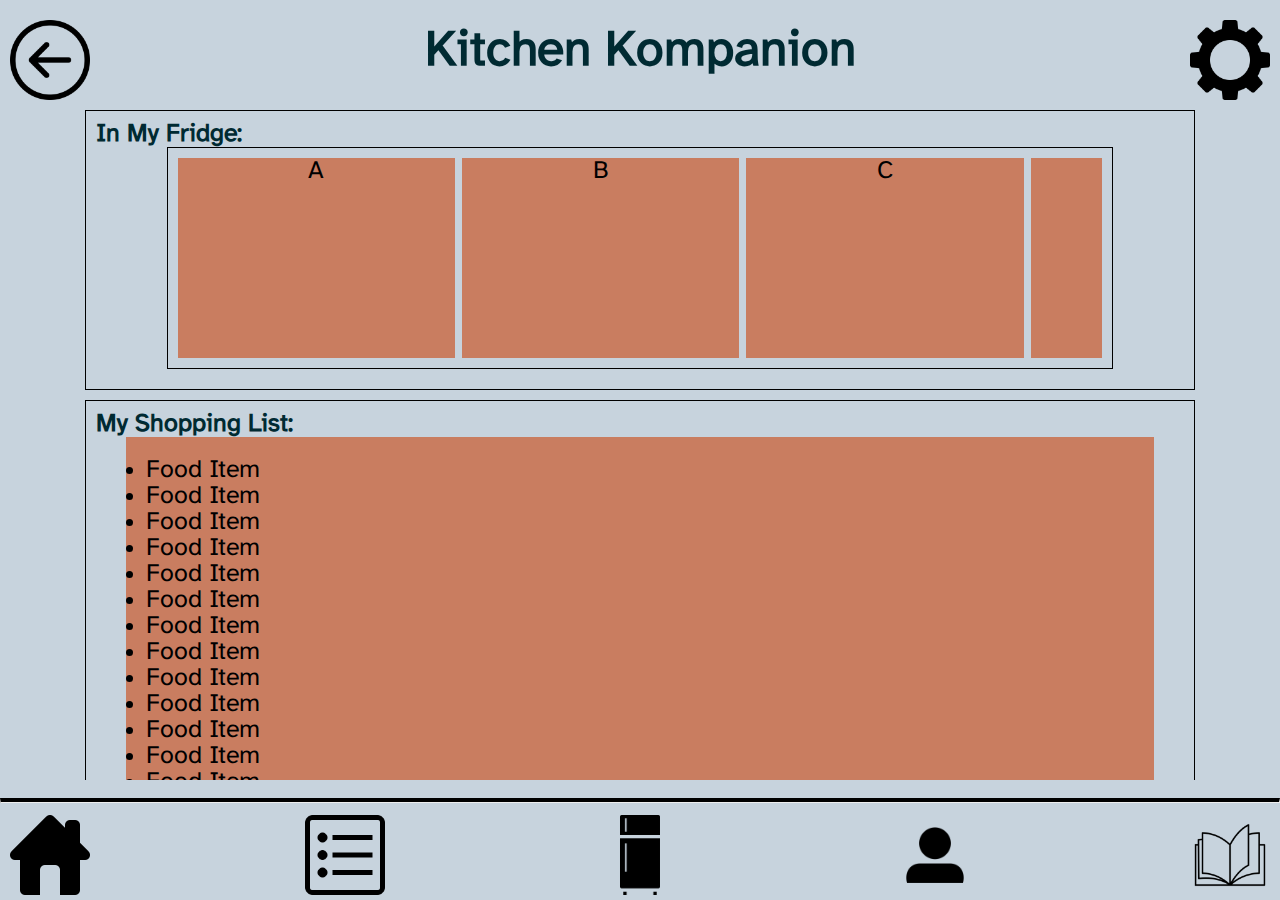
==== all_screens/index.html @ b1c16b67 "Home screen progress" ====
<!DOCTYPE html>
<html>
<head>
<link rel="stylesheet" href="style.css">
</head>
<body>
    <div class = "screen">
        <div class="titleScreen">
            <img class="left" src="./images/backbutton.png"> </img>
            <img class="right" src="./images/settings.png"> </img>
            <label class="title"> Kitchen Kompanion </label>
        </div>

        <div class="content">
            <label class = "subtitle"> 
                In My Fridge:
            </label>

            <div class="content">
                <div id="modules" style="height:200px">
                    <div class="smallsquare">
                        <label class = "normaltext"> 
                            A
                        </label>
                    </div>
                    <div class="smallsquare">
                        <label class = "normaltext"> 
                            B
                        </label>
                    </div>
                    <div class="smallsquare">
                        <label class = "normaltext"> 
                            C
                        </label>
                    </div>
                    <div class="smallsquare">
                        <label class = "normaltext"> 
                            D
                        </label>
                    </div>
                </div>
            </div>
        </div>
        
        <div class="content">
            <label class = "subtitle"> 
                My Shopping List:
            </label>

            <div class="subcontent" style="margin-left: 30px; margin-right: 30px; overflow-y: scroll; height: 500px; padding: 20px">
                <u1 class = "normaltext"> 
                    <li>Food Item
                    </li>
                    <li>Food Item</li>
                    <li>Food Item</li>
                    <li>Food Item</li>
                    <li>Food Item</li>
                    <li>Food Item</li>
                    <li>Food Item</li>
                    <li>Food Item</li>
                    <li>Food Item</li>
                    <li>Food Item</li>
                    <li>Food Item</li>
                    <li>Food Item</li>
                    <li>Food Item</li>
                    <li>Food Item</li>
                </u1>
            </div>
        </div>
        
        <div class="content">
            <label class = "subtitle"> 
                Recommended Recipes:
            </label>
        </div>
        
    </div>
    
    <div class="bottomScreen">
        <hr>
        <div class="iconholders">
            <img src="./images/homebutton.png">
            <img src="./images/listbutton.png">
            <img src="./images/fridgebutton.png">
            <img src="./images/profilebutton.png">
            <img src="./images/bookicon.png">
        </div>
    </div>
</body>

</html>
---- all_screens/style.css ----
* {
    font-family: 'Atkinson Hyperlegible';
    font-size: 25px;
}

html, body, head{
    height: 100vh;
    width: 100%;
    margin: 0;
    padding: 0;
    border: 0;
    outline: 0;
    background-color: #C7D3DD;
}
body {
    position: absolute;
}
div.screen {
    max-height: calc(100% - 120px);
    overflow-y: scroll;
}

div.content {
    width: 85%;
    padding: 10px;
    margin: auto;
    margin-bottom: 10px;    
    border:1px solid black;
    
}

div.titleScreen {
    padding-top: 10px;
    width: 100%;
    display: inline-block;
}

div.titleScreen > img.left {
    padding: 10px;
    height: 80px;
    float: left;
}
div.titleScreen > img.right {
    padding: 10px;
    height: 80px;
    float: right;
}

/* label reserved for the top title */
div.titleScreen > label.title { 
    width: 100%;
    color: #002A32;
    padding-top: 15px;
    font-size: 50px;
    font-weight: bold;
    display: block;
    text-align: center;
}

div.bottomScreen{
    width: 100%;
    height: 115px;
    position: absolute; 
    bottom: 0;
}

div.iconholders {
    display:flex;
    justify-content: space-between;
    margin: 10px;
}
div.iconholders > img{
    height: 80px;
    float: left;
    flex-direction: row;
}
label.subtitle {
    color: #002A32;
    padding-top: 5px;
    font-size: 25px;
    font-weight: bold;
}

div.subcontent {
    background-color: #c97d60;
    padding: 5px;
    padding-left: 10px;
}

@font-face {
    font-family: 'Atkinson Hyperlegible';
    src: url('./TTF/Atkinson-Hyperlegible-Regular-102.ttf');
}

hr {
    border-top: 4px solid black;
}


#modules {
    height:400px; /* 40px - more place for scrollbar, is hidden under parent box */
    width: 100%;
    white-space:nowrap;
    overflow-x: scroll;
}
.module {
    display:inline-block;
    width: 40%;
    height: 100%;
    text-align:center;
    background:#c97d60;
}


.smallsquare {
    display:inline-block;
    width: 30%;
    height: 100%;
    text-align:center;
    background:#c97d60;
}
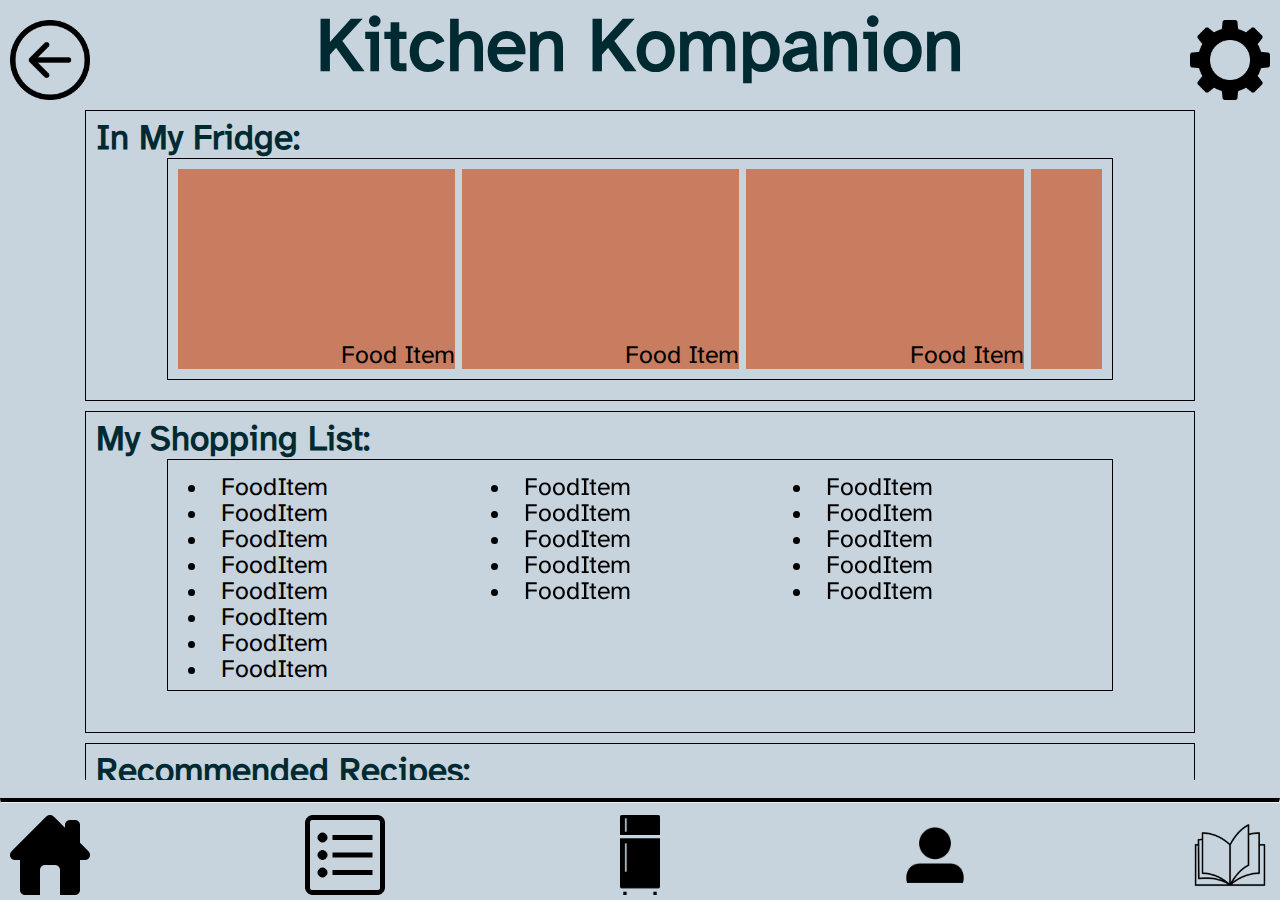
==== commit ff70495f: "added Home Screen, changed css" ====
--- a/all_screens/index.html
+++ b/all_screens/index.html
@@ -19,24 +19,70 @@
             <div class="content">
                 <div id="modules" style="height:200px">
                     <div class="smallsquare">
-                        <label class = "normaltext"> 
-                            A
+                        <label class = "bottomtext"> 
+                            Food Item
                         </label>
                     </div>
                     <div class="smallsquare">
-                        <label class = "normaltext"> 
-                            B
+                        <label class = "bottomtext"> 
+                            Food Item
                         </label>
                     </div>
                     <div class="smallsquare">
-                        <label class = "normaltext"> 
-                            C
+                        <label class = "bottomtext"> 
+                            Food Item
                         </label>
                     </div>
                     <div class="smallsquare">
-                        <label class = "normaltext"> 
-                            D
+                        <label class = "bottomtext"> 
+                            Food Item
                         </label>
+                    </div>
+                </div>
+            </div>
+        </div>
+        
+        <div class="content" style="height: 300px;">
+            <label class = "subtitle"> 
+                My Shopping List:
+            </label>
+            <div class="content">
+                <div id="modules" style="height: 210px;">
+                    <div class="module" style="width: 32%; background-color: #C7D3DD;">
+                        <div class = "subcontent" style="height: 95%; overflow-y: scroll;background-color: #C7D3DD;">
+                            <u1 class = "normaltext"> 
+                                <li>FoodItem</li>
+                                <li>FoodItem</li>
+                                <li>FoodItem</li>
+                                <li>FoodItem</li>
+                                <li>FoodItem</li>
+                                <li>FoodItem</li>
+                                <li>FoodItem</li>
+                                <li>FoodItem</li>
+                            </u1>
+                        </div>
+                    </div>
+                    <div class="module" style="width: 32%; background-color: #C7D3DD">
+                        <div class = "subcontent" style="height: 95%; overflow-y: scroll;background-color: #C7D3DD;">
+                            <u1 class = "normaltext"> 
+                                <li>FoodItem</li>
+                                <li>FoodItem</li>
+                                <li>FoodItem</li>
+                                <li>FoodItem</li>
+                                <li>FoodItem</li>
+                            </u1>
+                        </div>
+                    </div>
+                    <div class="module" style="width: 32%; background-color: #C7D3DD">
+                        <div class = "subcontent" style="height: 95%; overflow-y: scroll;background-color: #C7D3DD;">
+                            <u1 class = "normaltext"> 
+                                <li>FoodItem</li>
+                                <li>FoodItem</li>
+                                <li>FoodItem</li>
+                                <li>FoodItem</li>
+                                <li>FoodItem</li>
+                            </u1>
+                        </div>
                     </div>
                 </div>
             </div>
@@ -44,34 +90,62 @@
         
         <div class="content">
             <label class = "subtitle"> 
-                My Shopping List:
+                Recommended Recipes:
             </label>
-
-            <div class="subcontent" style="margin-left: 30px; margin-right: 30px; overflow-y: scroll; height: 500px; padding: 20px">
-                <u1 class = "normaltext"> 
-                    <li>Food Item
-                    </li>
-                    <li>Food Item</li>
-                    <li>Food Item</li>
-                    <li>Food Item</li>
-                    <li>Food Item</li>
-                    <li>Food Item</li>
-                    <li>Food Item</li>
-                    <li>Food Item</li>
-                    <li>Food Item</li>
-                    <li>Food Item</li>
-                    <li>Food Item</li>
-                    <li>Food Item</li>
-                    <li>Food Item</li>
-                    <li>Food Item</li>
-                </u1>
+            <div class="content">
+                <div id="modules">
+                    <div class="module">
+                        <label class = "normaltext"> 
+                            Recipe Name
+                        </label>
+                    </div>
+                    <div class="module">
+                        <label class = "normaltext"> 
+                            Recipe Name
+                        </label>
+                    </div>
+                    <div class="module">
+                        <label class = "normaltext"> 
+                            Recipe Name
+                        </label>
+                    </div>
+                    <div class="module">
+                        <label class = "normaltext"> 
+                            Recipe Name
+                        </label>
+                    </div>
+                </div>
             </div>
         </div>
-        
+
         <div class="content">
             <label class = "subtitle"> 
-                Recommended Recipes:
+                Community Center:
             </label>
+            <div class="content">
+                <div id="modules">
+                    <div class="module" style="text-align: center;">
+                        <label class = "normaltext">
+                            A
+                        </label>
+                    </div>
+                    <div class="module" style="text-align: center;">
+                        <label class = "normaltext"> 
+                            B
+                        </label>
+                    </div>
+                    <div class="module" style="text-align: center;">
+                        <label class = "normaltext"> 
+                            C
+                        </label>
+                    </div>
+                    <div class="module" style="text-align: center;">
+                        <label class = "normaltext"> 
+                            D
+                        </label>
+                    </div>
+                </div>
+            </div>
         </div>
         
     </div>
--- a/all_screens/style.css
+++ b/all_screens/style.css
@@ -50,8 +50,7 @@
 div.titleScreen > label.title { 
     width: 100%;
     color: #002A32;
-    padding-top: 15px;
-    font-size: 50px;
+    font-size: 75px;
     font-weight: bold;
     display: block;
     text-align: center;
@@ -77,7 +76,7 @@
 label.subtitle {
     color: #002A32;
     padding-top: 5px;
-    font-size: 25px;
+    font-size: 35px;
     font-weight: bold;
 }
 
@@ -98,17 +97,17 @@
 
 
 #modules {
-    height:400px; /* 40px - more place for scrollbar, is hidden under parent box */
+    height:300px; /* 40px - more place for scrollbar, is hidden under parent box */
     width: 100%;
     white-space:nowrap;
     overflow-x: scroll;
 }
 .module {
     display:inline-block;
-    width: 40%;
+    width: 30%;
     height: 100%;
-    text-align:center;
     background:#c97d60;
+    vertical-align: top;
 }
 
 
@@ -116,6 +115,30 @@
     display:inline-block;
     width: 30%;
     height: 100%;
-    text-align:center;
+    position: relative;
+    vertical-align: top;
     background:#c97d60;
+}
+
+.paddedsubcontent {
+    background-color: #c97d60;
+    margin-left: 30px; 
+    margin-right: 30px; 
+    overflow-y: scroll;
+    height: calc(100% - 100px);
+    padding: 20px;
+}
+
+li {
+    list-style-position:inside;
+    white-space: nowrap;
+    overflow: hidden;
+    text-overflow: ellipsis;    
+}
+
+
+.bottomtext {
+    position: absolute;
+    bottom: 0;
+    right: 0;
 }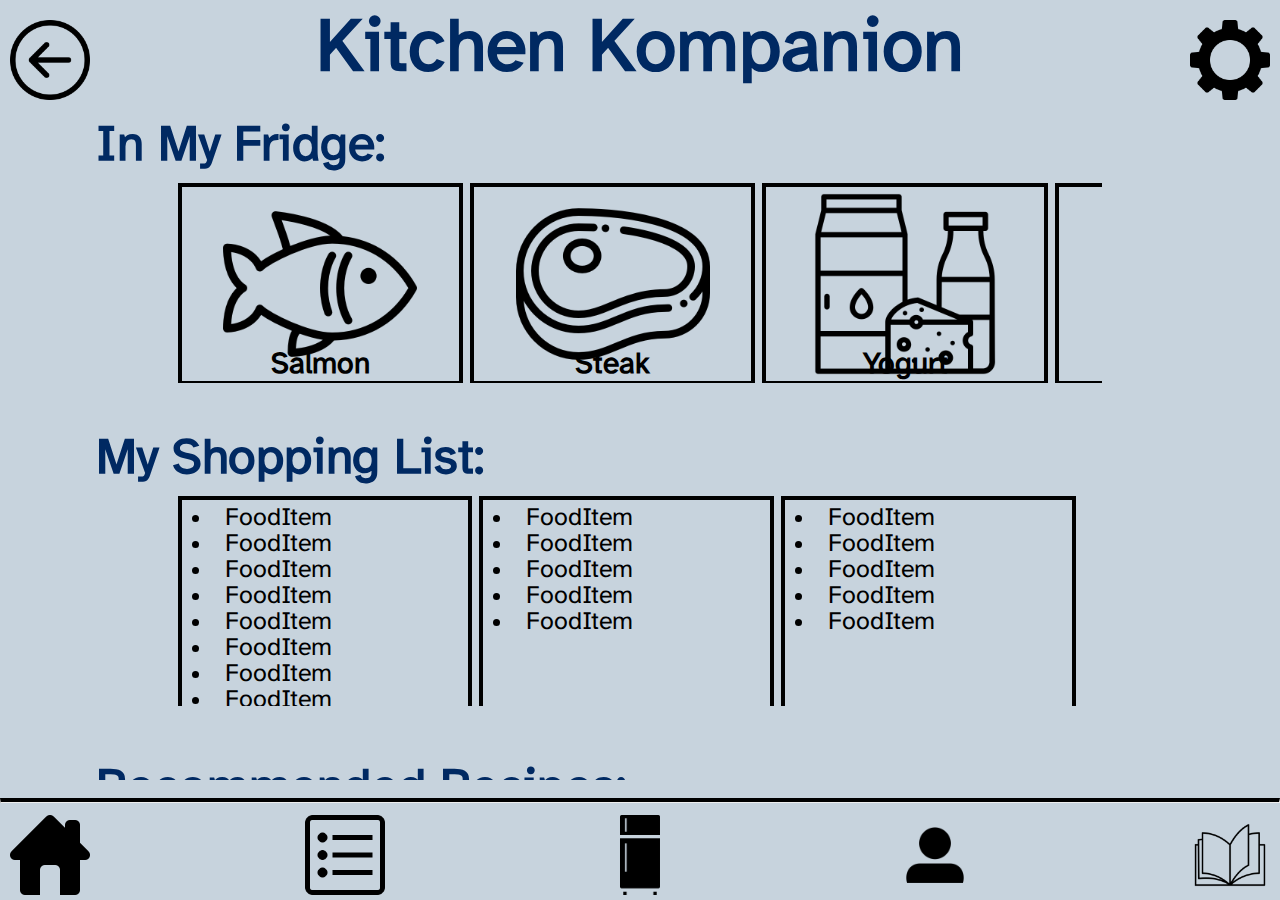
==== commit 85c8618a: "Major changes" ====
--- a/all_screens/index.html
+++ b/all_screens/index.html
@@ -4,7 +4,7 @@
 <link rel="stylesheet" href="style.css">
 </head>
 <body>
-    <div class = "screen">
+    <div class = "screen" style="">
         <div class="titleScreen">
             <img class="left" src="./images/backbutton.png"> </img>
             <img class="right" src="./images/settings.png"> </img>
@@ -19,23 +19,27 @@
             <div class="content">
                 <div id="modules" style="height:200px">
                     <div class="smallsquare">
+                        <img src="./images/Fish.png" class="center"></img>
                         <label class = "bottomtext"> 
-                            Food Item
+                            Salmon
                         </label>
                     </div>
                     <div class="smallsquare">
+                        <img src="./images/meat.png" class="center"></img>
                         <label class = "bottomtext"> 
-                            Food Item
+                            Steak
                         </label>
                     </div>
                     <div class="smallsquare">
+                        <img src="./images/dairy.png" class="center"></img>
                         <label class = "bottomtext"> 
-                            Food Item
+                            Yogurt
                         </label>
                     </div>
                     <div class="smallsquare">
+                        <img src="./images/ADDBUTTON.png" class="center"></img>
                         <label class = "bottomtext"> 
-                            Food Item
+                            Add Item
                         </label>
                     </div>
                 </div>
@@ -48,7 +52,7 @@
             </label>
             <div class="content">
                 <div id="modules" style="height: 210px;">
-                    <div class="module" style="width: 32%; background-color: #C7D3DD;">
+                    <div class="module" style="width: 31%; background-color: #C7D3DD;">
                         <div class = "subcontent" style="height: 95%; overflow-y: scroll;background-color: #C7D3DD;">
                             <u1 class = "normaltext"> 
                                 <li>FoodItem</li>
@@ -62,7 +66,7 @@
                             </u1>
                         </div>
                     </div>
-                    <div class="module" style="width: 32%; background-color: #C7D3DD">
+                    <div class="module" style="width: 31%; background-color: #C7D3DD">
                         <div class = "subcontent" style="height: 95%; overflow-y: scroll;background-color: #C7D3DD;">
                             <u1 class = "normaltext"> 
                                 <li>FoodItem</li>
@@ -73,7 +77,7 @@
                             </u1>
                         </div>
                     </div>
-                    <div class="module" style="width: 32%; background-color: #C7D3DD">
+                    <div class="module" style="width: 31%; background-color: #C7D3DD">
                         <div class = "subcontent" style="height: 95%; overflow-y: scroll;background-color: #C7D3DD;">
                             <u1 class = "normaltext"> 
                                 <li>FoodItem</li>
@@ -120,35 +124,665 @@
 
         <div class="content">
             <label class = "subtitle"> 
-                Community Center:
+                My Household:
             </label>
             <div class="content">
                 <div id="modules">
                     <div class="module" style="text-align: center;">
-                        <label class = "normaltext">
-                            A
+                        <img src="./images/person.png" style="width: 100%;padding-top: 20px;"></img>
+                        <label class = "bottomtext">
+                            Father
                         </label>
                     </div>
                     <div class="module" style="text-align: center;">
-                        <label class = "normaltext"> 
-                            B
-                        </label>
+                        <label class = "bottomtext"> 
+                            Mother
+                        </label>
+                        <img src="./images/person.png" style="width: 100%;padding-top: 20px;"></img>
                     </div>
                     <div class="module" style="text-align: center;">
-                        <label class = "normaltext"> 
-                            C
-                        </label>
+                        <label class = "bottomtext"> 
+                            Brother
+                        </label>
+                        <img src="./images/person.png" style="width: 100%;padding-top: 20px;"></img>
                     </div>
                     <div class="module" style="text-align: center;">
-                        <label class = "normaltext"> 
-                            D
-                        </label>
+                        <label class = "bottomtext"> 
+                            Sister
+                        </label>
+                        <img src="./images/person.png" style="width: 100%;padding-top: 20px;"></img>
                     </div>
                 </div>
             </div>
         </div>
         
     </div>
+    <div class = "screen" style="display: none;">
+        <div class="titleScreen">
+            <img class="left" src="./images/backbutton.png"> </img>
+            <img class="right" src="./images/settings.png"> </img>
+            <label class="title"> Fridge Contents </label>
+        </div>
+
+        
+        <div class="content"> 
+            <div class="iconholders">
+                <label style="font-size: 60px;font-family: 'Atkinson Hyperlegible';"> List Menu </label>
+                <img src="./images/add-button.png">
+                <img src="./images/subtract.png">
+                <img src="./images/clear.png">
+            </div>
+        </div>
+
+        <div class="content">
+            <label class = "subtitle"> 
+                Meats:
+            </label>
+            <div class="iconholders" style="width: 60%; float: right; padding: 0; margin: 0;">
+                <img src="./images/add-button.png" style="height: 60px;">
+                <img src="./images/subtract.png" style="height: 60px;">
+                <img src="./images/clear.png" style="height: 60px;">
+            </div>
+        </div>
+
+        <div class="content">
+            <div id="modules" style="height:200px">
+                <div class="smallsquare">
+                    <label style="font-size: 50px"> x3 </label>
+                    <label class = "bottomtext"> 
+                        Food Item
+                    </label>
+                </div>
+                <div class="smallsquare">
+                    <label style="font-size: 50px"> x3 </label>
+                    <label class = "bottomtext"> 
+                        Food Item
+                    </label>
+                </div>
+                <div class="smallsquare">
+                    <label style="font-size: 50px"> x3 </label>
+                    <label class = "bottomtext"> 
+                        Food Item
+                    </label>
+                </div>
+                <div class="smallsquare">
+                    <label style="font-size: 50px"> x3 </label>
+                    <label class = "bottomtext"> 
+                        Food Item
+                    </label>
+                </div>
+            </div>
+        </div>
+
+        <div class="content">
+            <label class = "subtitle"> 
+                Dairy:
+            </label>
+            <div class="iconholders" style="width: 60%; float: right; padding: 0; margin: 0;">
+                <img src="./images/add-button.png" style="height: 60px;">
+                <img src="./images/subtract.png" style="height: 60px;">
+                <img src="./images/clear.png" style="height: 60px;">
+            </div>
+        </div>
+        
+        <div class="content">
+            <div id="modules" style="height:200px">
+                <div class="smallsquare">
+                    <label style="font-size: 50px"> x3 </label>
+                    <label class = "bottomtext"> 
+                        Food Item
+                    </label>
+                </div>
+                <div class="smallsquare">
+                    <label style="font-size: 50px"> x3 </label>
+                    <label class = "bottomtext"> 
+                        Food Item
+                    </label>
+                </div>
+                <div class="smallsquare">
+                    <label style="font-size: 50px"> x3 </label>
+                    <label class = "bottomtext"> 
+                        Food Item
+                    </label>
+                </div>
+                <div class="smallsquare">
+                    <label style="font-size: 50px"> x3 </label>
+                    <label class = "bottomtext"> 
+                        Food Item
+                    </label>
+                </div>
+            </div>
+        </div>
+
+        <div class="content">
+            <label class = "subtitle"> 
+                Poultry:
+            </label>
+            <div class="iconholders" style="width: 60%; float: right; padding: 0; margin: 0;">
+                <img src="./images/add-button.png" style="height: 60px;">
+                <img src="./images/subtract.png" style="height: 60px;">
+                <img src="./images/clear.png" style="height: 60px;">
+            </div>
+        </div>
+        
+        <div class="content">
+            <div id="modules" style="height:200px">
+                <div class="smallsquare">
+                    <label style="font-size: 50px"> x3 </label>
+                    <label class = "bottomtext"> 
+                        Food Item
+                    </label>
+                </div>
+                <div class="smallsquare">
+                    <label style="font-size: 50px"> x3 </label>
+                    <label class = "bottomtext"> 
+                        Food Item
+                    </label>
+                </div>
+                <div class="smallsquare">
+                    <label style="font-size: 50px"> x3 </label>
+                    <label class = "bottomtext"> 
+                        Food Item
+                    </label>
+                </div>
+                <div class="smallsquare">
+                    <label style="font-size: 50px"> x3 </label>
+                    <label class = "bottomtext"> 
+                        Food Item
+                    </label>
+                </div>
+            </div>
+        </div>
+
+        <div class="content">
+            <label class = "subtitle"> 
+                Vegetables:
+            </label>
+            <div class="iconholders" style="width: 60%; float: right; padding: 0; margin: 0;">
+                <img src="./images/add-button.png" style="height: 60px;">
+                <img src="./images/subtract.png" style="height: 60px;">
+                <img src="./images/clear.png" style="height: 60px;">
+            </div>
+        </div>
+        
+        <div class="content">
+            <div id="modules" style="height:200px">
+                <div class="smallsquare">
+                    <label style="font-size: 50px"> x3 </label>
+                    <label class = "bottomtext"> 
+                        Food Item
+                    </label>
+                </div>
+                <div class="smallsquare">
+                    <label style="font-size: 50px"> x3 </label>
+                    <label class = "bottomtext"> 
+                        Food Item
+                    </label>
+                </div>
+                <div class="smallsquare">
+                    <label style="font-size: 50px"> x3 </label>
+                    <label class = "bottomtext"> 
+                        Food Item
+                    </label>
+                </div>
+                <div class="smallsquare">
+                    <label style="font-size: 50px"> x3 </label>
+                    <label class = "bottomtext"> 
+                        Food Item
+                    </label>
+                </div>
+            </div>
+        </div>
+        
+    </div>
+
+    <div class = "screen" style="display: none;">
+        <div class="titleScreen">
+            <img class="left" src="./images/backbutton.png"> </img>
+            <img class="right" src="./images/settings.png"> </img>
+            <label class="title"> Recipe Book </label>
+        </div>
+
+        <div class="content"> 
+            <div class="iconholders">
+                <label style="font-size: 60px;font-family: 'Atkinson Hyperlegible';"> List Menu </label>
+                <img src="./images/add-button.png">
+                <img src="./images/subtract.png">
+                <img src="./images/clear.png">
+            </div>
+        </div>
+
+        <div class="content">
+            <label class = "subtitle"> 
+                My Recipes:
+            </label>
+            <div class="iconholders" style="width: 60%; float: right; padding: 0; margin: 0;">
+                <img src="./images/add-button.png" style="height: 60px;">
+                <img src="./images/subtract.png" style="height: 60px;">
+                <img src="./images/clear.png" style="height: 60px;">
+            </div>
+        </div>
+        <div class="content">
+            <div id="modules">
+                <div class="module" style="text-align: center;">
+                    <label class = "normaltext">
+                        A
+                    </label>
+                </div>
+                <div class="module" style="text-align: center;">
+                    <label class = "normaltext"> 
+                        B
+                    </label>
+                </div>
+                <div class="module" style="text-align: center;">
+                    <label class = "normaltext"> 
+                        C
+                    </label>
+                </div>
+                <div class="module" style="text-align: center;">
+                    <label class = "normaltext"> 
+                        D
+                    </label>
+                </div>
+            </div>
+        </div>
+        <div class="content">
+            <label class = "subtitle"> 
+                My Recipes 2:
+            </label>
+            <div class="iconholders" style="width: 60%; float: right; padding: 0; margin: 0;">
+                <img src="./images/add-button.png" style="height: 60px;">
+                <img src="./images/subtract.png" style="height: 60px;">
+                <img src="./images/clear.png" style="height: 60px;">
+            </div>
+        </div>
+        <div class="content">
+            <div id="modules">
+                <div class="module" style="text-align: center;">
+                    <label class = "normaltext">
+                        A
+                    </label>
+                </div>
+                <div class="module" style="text-align: center;">
+                    <label class = "normaltext"> 
+                        B
+                    </label>
+                </div>
+                <div class="module" style="text-align: center;">
+                    <label class = "normaltext"> 
+                        C
+                    </label>
+                </div>
+                <div class="module" style="text-align: center;">
+                    <label class = "normaltext"> 
+                        D
+                    </label>
+                </div>
+            </div>
+        </div>
+        
+        <div class="content">
+            <label class = "subtitle"> 
+                Shared Recipes:
+            </label>
+        </div>
+        <div class="content">
+            <div id="modules">
+                <div class="module" style="text-align: center;">
+                    <label class = "normaltext">
+                        A
+                    </label>
+                </div>
+                <div class="module" style="text-align: center;">
+                    <label class = "normaltext"> 
+                        B
+                    </label>
+                </div>
+                <div class="module" style="text-align: center;">
+                    <label class = "normaltext"> 
+                        C
+                    </label>
+                </div>
+                <div class="module" style="text-align: center;">
+                    <label class = "normaltext"> 
+                        D
+                    </label>
+                </div>
+            </div>
+        </div>
+    </div>
+
+    <div class = "screen" style="display: none;">
+        <div class="titleScreen">
+            <img class="left" src="./images/backbutton.png"> </img>
+            <img class="right" src="./images/settings.png"> </img>
+            <label class="title"> Shopping List </label>
+        </div>
+
+        <div class="content"> 
+            <div class="iconholders">
+                <label style="font-size: 60px;font-family: 'Atkinson Hyperlegible';"> List Menu </label>
+                <img src="./images/add-button.png">
+                <img src="./images/subtract.png">
+                <img src="./images/clear.png">
+            </div>
+        </div>
+        
+        <div class="content">
+            <label class = "subtitle"> 
+                My List:
+            </label>
+            <div class="iconholders" style="width: 60%; float: right; padding: 0; margin: 0;">
+                <img src="./images/add-button.png" style="height: 60px;">
+                <img src="./images/subtract.png" style="height: 60px;">
+                <img src="./images/clear.png" style="height: 60px;">
+            </div>
+        </div>
+        <div class="content">
+            <div class="subcontent">
+                <label class = "subtitle"> 
+                    Food Item:
+                </label>
+                
+                <label class = "subtitle" style="margin-left: 50px;"> 
+                    x3
+                </label>
+                <div class="iconholders" style="width: 30%; float: right; padding: 0; margin: 0; vertical-align: top;">
+                    
+                    <img src="./images/add-button.png" style="height: 60px;">
+                    <img src="./images/subtract.png" style="height: 60px;">
+                    <img src="./images/clear.png" style="height: 60px;">
+                </div>
+            </div>
+            <div class="subcontent">
+                <label class = "subtitle"> 
+                    Food Item:
+                </label>
+                
+                <label class = "subtitle" style="margin-left: 50px;"> 
+                    x3
+                </label>
+                <div class="iconholders" style="width: 30%; float: right; padding: 0; margin: 0; vertical-align: top;">
+                    
+                    <img src="./images/add-button.png" style="height: 60px;">
+                    <img src="./images/subtract.png" style="height: 60px;">
+                    <img src="./images/clear.png" style="height: 60px;">
+                </div>
+            </div>
+            <div class="subcontent">
+                <label class = "subtitle"> 
+                    Food Item:
+                </label>
+                
+                <label class = "subtitle" style="margin-left: 50px;"> 
+                    x3
+                </label>
+                <div class="iconholders" style="width: 30%; float: right; padding: 0; margin: 0; vertical-align: top;">
+                    
+                    <img src="./images/add-button.png" style="height: 60px;">
+                    <img src="./images/subtract.png" style="height: 60px;">
+                    <img src="./images/clear.png" style="height: 60px;">
+                </div>
+            </div>
+            <div class="subcontent">
+                <label class = "subtitle"> 
+                    Food Item:
+                </label>
+                
+                <label class = "subtitle" style="margin-left: 50px;"> 
+                    x3
+                </label>
+                <div class="iconholders" style="width: 30%; float: right; padding: 0; margin: 0; vertical-align: top;">
+                    
+                    <img src="./images/add-button.png" style="height: 60px;">
+                    <img src="./images/subtract.png" style="height: 60px;">
+                    <img src="./images/clear.png" style="height: 60px;">
+                </div>
+            </div>
+            <div class="subcontent">
+                <label class = "subtitle"> 
+                    Food Item:
+                </label>
+                
+                <label class = "subtitle" style="margin-left: 50px;"> 
+                    x3
+                </label>
+                <div class="iconholders" style="width: 30%; float: right; padding: 0; margin: 0; vertical-align: top;">
+                    
+                    <img src="./images/add-button.png" style="height: 60px;">
+                    <img src="./images/subtract.png" style="height: 60px;">
+                    <img src="./images/clear.png" style="height: 60px;">
+                </div>
+            </div>
+            <div class="subcontent">
+                <label class = "subtitle"> 
+                    Food Item:
+                </label>
+                
+                <label class = "subtitle" style="margin-left: 50px;"> 
+                    x3
+                </label>
+                <div class="iconholders" style="width: 30%; float: right; padding: 0; margin: 0; vertical-align: top;">
+                    
+                    <img src="./images/add-button.png" style="height: 60px;">
+                    <img src="./images/subtract.png" style="height: 60px;">
+                    <img src="./images/clear.png" style="height: 60px;">
+                </div>
+            </div>
+            
+        </div>
+        <div class="content">
+            <label class = "subtitle"> 
+                My List 2:
+            </label>
+            <div class="iconholders" style="width: 60%; float: right; padding: 0; margin: 0;">
+                <img src="./images/add-button.png" style="height: 60px;">
+                <img src="./images/subtract.png" style="height: 60px;">
+                <img src="./images/clear.png" style="height: 60px;">
+            </div>
+        </div>
+        <div class="content">
+            <div class="subcontent">
+                <label class = "subtitle"> 
+                    Food Item:
+                </label>
+                
+                <label class = "subtitle" style="margin-left: 50px;"> 
+                    x3
+                </label>
+                <div class="iconholders" style="width: 30%; float: right; padding: 0; margin: 0; vertical-align: top;">
+                    
+                    <img src="./images/add-button.png" style="height: 60px;">
+                    <img src="./images/subtract.png" style="height: 60px;">
+                    <img src="./images/clear.png" style="height: 60px;">
+                </div>
+            </div>
+            <div class="subcontent">
+                <label class = "subtitle"> 
+                    Food Item:
+                </label>
+                
+                <label class = "subtitle" style="margin-left: 50px;"> 
+                    x3
+                </label>
+                <div class="iconholders" style="width: 30%; float: right; padding: 0; margin: 0; vertical-align: top;">
+                    
+                    <img src="./images/add-button.png" style="height: 60px;">
+                    <img src="./images/subtract.png" style="height: 60px;">
+                    <img src="./images/clear.png" style="height: 60px;">
+                </div>
+            </div>
+            <div class="subcontent">
+                <label class = "subtitle"> 
+                    Food Item:
+                </label>
+                
+                <label class = "subtitle" style="margin-left: 50px;"> 
+                    x3
+                </label>
+                <div class="iconholders" style="width: 30%; float: right; padding: 0; margin: 0; vertical-align: top;">
+                    
+                    <img src="./images/add-button.png" style="height: 60px;">
+                    <img src="./images/subtract.png" style="height: 60px;">
+                    <img src="./images/clear.png" style="height: 60px;">
+                </div>
+            </div>
+            <div class="subcontent">
+                <label class = "subtitle"> 
+                    Food Item:
+                </label>
+                
+                <label class = "subtitle" style="margin-left: 50px;"> 
+                    x3
+                </label>
+                <div class="iconholders" style="width: 30%; float: right; padding: 0; margin: 0; vertical-align: top;">
+                    
+                    <img src="./images/add-button.png" style="height: 60px;">
+                    <img src="./images/subtract.png" style="height: 60px;">
+                    <img src="./images/clear.png" style="height: 60px;">
+                </div>
+            </div>
+            <div class="subcontent">
+                <label class = "subtitle"> 
+                    Food Item:
+                </label>
+                
+                <label class = "subtitle" style="margin-left: 50px;"> 
+                    x3
+                </label>
+                <div class="iconholders" style="width: 30%; float: right; padding: 0; margin: 0; vertical-align: top;">
+                    
+                    <img src="./images/add-button.png" style="height: 60px;">
+                    <img src="./images/subtract.png" style="height: 60px;">
+                    <img src="./images/clear.png" style="height: 60px;">
+                </div>
+            </div>
+            <div class="subcontent">
+                <label class = "subtitle"> 
+                    Food Item:
+                </label>
+                
+                <label class = "subtitle" style="margin-left: 50px;"> 
+                    x3
+                </label>
+                <div class="iconholders" style="width: 30%; float: right; padding: 0; margin: 0; vertical-align: top;">
+                    
+                    <img src="./images/add-button.png" style="height: 60px;">
+                    <img src="./images/subtract.png" style="height: 60px;">
+                    <img src="./images/clear.png" style="height: 60px;">
+                </div>
+            </div>
+            
+        </div>
+        <div class="content">
+            <label class = "subtitle"> 
+                Shared List:
+            </label>
+            <div class="iconholders" style="width: 60%; float: right; padding: 0; margin: 0;">
+                <img src="./images/add-button.png" style="height: 60px;">
+                <img src="./images/subtract.png" style="height: 60px;">
+                <img src="./images/clear.png" style="height: 60px;">
+            </div>
+        </div>
+        <div class="content">
+            <div class="subcontent">
+                <label class = "subtitle"> 
+                    Food Item:
+                </label>
+                
+                <label class = "subtitle" style="margin-left: 50px;"> 
+                    x3
+                </label>
+                <div class="iconholders" style="width: 30%; float: right; padding: 0; margin: 0; vertical-align: top;">
+                    
+                    <img src="./images/add-button.png" style="height: 60px;">
+                    <img src="./images/subtract.png" style="height: 60px;">
+                    <img src="./images/clear.png" style="height: 60px;">
+                </div>
+            </div>
+            <div class="subcontent">
+                <label class = "subtitle"> 
+                    Food Item:
+                </label>
+                
+                <label class = "subtitle" style="margin-left: 50px;"> 
+                    x3
+                </label>
+                <div class="iconholders" style="width: 30%; float: right; padding: 0; margin: 0; vertical-align: top;">
+                    
+                    <img src="./images/add-button.png" style="height: 60px;">
+                    <img src="./images/subtract.png" style="height: 60px;">
+                    <img src="./images/clear.png" style="height: 60px;">
+                </div>
+            </div>
+            <div class="subcontent">
+                <label class = "subtitle"> 
+                    Food Item:
+                </label>
+                
+                <label class = "subtitle" style="margin-left: 50px;"> 
+                    x3
+                </label>
+                <div class="iconholders" style="width: 30%; float: right; padding: 0; margin: 0; vertical-align: top;">
+                    
+                    <img src="./images/add-button.png" style="height: 60px;">
+                    <img src="./images/subtract.png" style="height: 60px;">
+                    <img src="./images/clear.png" style="height: 60px;">
+                </div>
+            </div>
+            <div class="subcontent">
+                <label class = "subtitle"> 
+                    Food Item:
+                </label>
+                
+                <label class = "subtitle" style="margin-left: 50px;"> 
+                    x3
+                </label>
+                <div class="iconholders" style="width: 30%; float: right; padding: 0; margin: 0; vertical-align: top;">
+                    
+                    <img src="./images/add-button.png" style="height: 60px;">
+                    <img src="./images/subtract.png" style="height: 60px;">
+                    <img src="./images/clear.png" style="height: 60px;">
+                </div>
+            </div>
+            <div class="subcontent">
+                <label class = "subtitle"> 
+                    Food Item:
+                </label>
+                
+                <label class = "subtitle" style="margin-left: 50px;"> 
+                    x3
+                </label>
+                <div class="iconholders" style="width: 30%; float: right; padding: 0; margin: 0; vertical-align: top;">
+                    
+                    <img src="./images/add-button.png" style="height: 60px;">
+                    <img src="./images/subtract.png" style="height: 60px;">
+                    <img src="./images/clear.png" style="height: 60px;">
+                </div>
+            </div>
+            <div class="subcontent">
+                <label class = "subtitle"> 
+                    Food Item:
+                </label>
+                
+                <label class = "subtitle" style="margin-left: 50px;"> 
+                    x3
+                </label>
+                <div class="iconholders" style="width: 30%; float: right; padding: 0; margin: 0; vertical-align: top;">
+                    
+                    <img src="./images/add-button.png" style="height: 60px;">
+                    <img src="./images/subtract.png" style="height: 60px;">
+                    <img src="./images/clear.png" style="height: 60px;">
+                </div>
+            </div>
+            
+        </div>
+    </div>
+    
+</div>
+</div>
+    
+</div>
     
     <div class="bottomScreen">
         <hr>
--- a/all_screens/style.css
+++ b/all_screens/style.css
@@ -25,7 +25,6 @@
     padding: 10px;
     margin: auto;
     margin-bottom: 10px;    
-    border:1px solid black;
     
 }
 
@@ -49,7 +48,7 @@
 /* label reserved for the top title */
 div.titleScreen > label.title { 
     width: 100%;
-    color: #002A32;
+    color: #002962;
     font-size: 75px;
     font-weight: bold;
     display: block;
@@ -67,16 +66,18 @@
     display:flex;
     justify-content: space-between;
     margin: 10px;
+    vertical-align: top;
 }
 div.iconholders > img{
     height: 80px;
     float: left;
     flex-direction: row;
+    vertical-align: top;
 }
 label.subtitle {
-    color: #002A32;
+    color: #002962;
     padding-top: 5px;
-    font-size: 35px;
+    font-size: 50px;
     font-weight: bold;
 }
 
@@ -84,6 +85,7 @@
     background-color: #c97d60;
     padding: 5px;
     padding-left: 10px;
+    margin-bottom: 10px;
 }
 
 @font-face {
@@ -105,8 +107,10 @@
 .module {
     display:inline-block;
     width: 30%;
-    height: 100%;
-    background:#c97d60;
+    height: 98%;
+    position: relative;
+    /* background:#c97d60; */
+    border:4px solid black;
     vertical-align: top;
 }
 
@@ -114,14 +118,16 @@
 .smallsquare {
     display:inline-block;
     width: 30%;
-    height: 100%;
+    height: 97%;
     position: relative;
     vertical-align: top;
-    background:#c97d60;
+    /* background:#c97d60; */
+    border:4px solid black;
 }
 
 .paddedsubcontent {
-    background-color: #c97d60;
+    /* background:#c97d60; */
+    border:4px solid black;
     margin-left: 30px; 
     margin-right: 30px; 
     overflow-y: scroll;
@@ -138,7 +144,23 @@
 
 
 .bottomtext {
-    position: absolute;
-    bottom: 0;
-    right: 0;
-}+    font-size: 30px;
+    font-weight: bold;
+
+    position:absolute;
+    width:100%;
+    bottom:0;
+    text-align:center;
+    right: 0%;
+}
+
+.normaltext {
+    font-size: 30px;
+}
+.center {
+    display: block;
+    margin-left: auto;
+    margin-right: auto;
+    width: 70%;
+  }
+  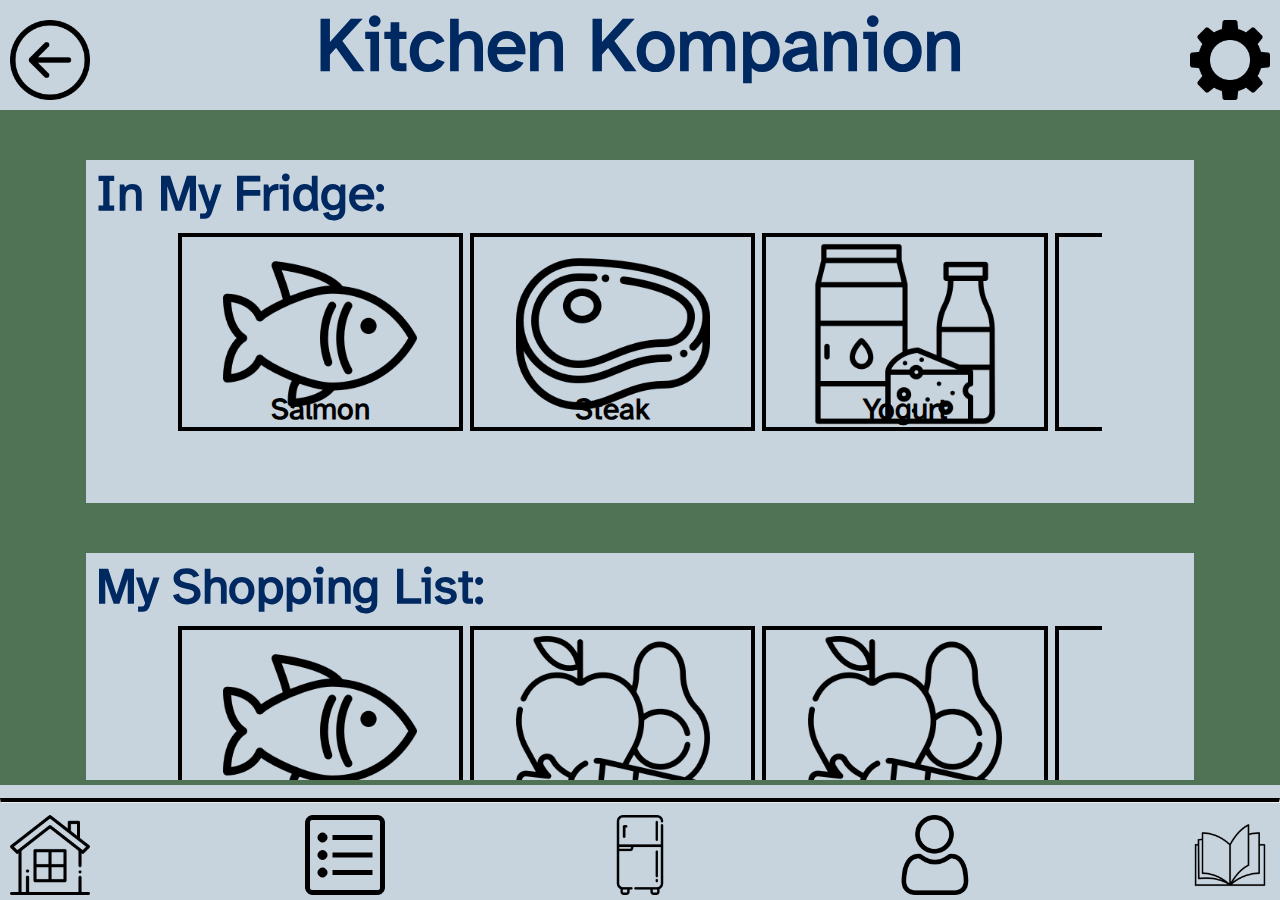
==== commit c11f7a29: "Major update 2" ====
--- a/all_screens/index.html
+++ b/all_screens/index.html
@@ -11,7 +11,7 @@
             <label class="title"> Kitchen Kompanion </label>
         </div>
 
-        <div class="content">
+        <div class="content" style="margin-top: 50px;">
             <label class = "subtitle"> 
                 In My Fridge:
             </label>
@@ -36,6 +36,7 @@
                             Yogurt
                         </label>
                     </div>
+                    
                     <div class="smallsquare">
                         <img src="./images/ADDBUTTON.png" class="center"></img>
                         <label class = "bottomtext"> 
@@ -51,42 +52,31 @@
                 My Shopping List:
             </label>
             <div class="content">
-                <div id="modules" style="height: 210px;">
-                    <div class="module" style="width: 31%; background-color: #C7D3DD;">
-                        <div class = "subcontent" style="height: 95%; overflow-y: scroll;background-color: #C7D3DD;">
-                            <u1 class = "normaltext"> 
-                                <li>FoodItem</li>
-                                <li>FoodItem</li>
-                                <li>FoodItem</li>
-                                <li>FoodItem</li>
-                                <li>FoodItem</li>
-                                <li>FoodItem</li>
-                                <li>FoodItem</li>
-                                <li>FoodItem</li>
-                            </u1>
-                        </div>
-                    </div>
-                    <div class="module" style="width: 31%; background-color: #C7D3DD">
-                        <div class = "subcontent" style="height: 95%; overflow-y: scroll;background-color: #C7D3DD;">
-                            <u1 class = "normaltext"> 
-                                <li>FoodItem</li>
-                                <li>FoodItem</li>
-                                <li>FoodItem</li>
-                                <li>FoodItem</li>
-                                <li>FoodItem</li>
-                            </u1>
-                        </div>
-                    </div>
-                    <div class="module" style="width: 31%; background-color: #C7D3DD">
-                        <div class = "subcontent" style="height: 95%; overflow-y: scroll;background-color: #C7D3DD;">
-                            <u1 class = "normaltext"> 
-                                <li>FoodItem</li>
-                                <li>FoodItem</li>
-                                <li>FoodItem</li>
-                                <li>FoodItem</li>
-                                <li>FoodItem</li>
-                            </u1>
-                        </div>
+                <div id="modules" style="height:200px">
+                    <div class="smallsquare">
+                        <img src="./images/Fish.png" class="center"></img>
+                        <label class = "bottomtext"> 
+                            Trout
+                        </label>
+                    </div>
+                    <div class="smallsquare">
+                        <img src="./images/produce2.png" class="center"></img>
+                        <label class = "bottomtext"> 
+                            Lettuce
+                        </label>
+                    </div>
+                    <div class="smallsquare">
+                        <img src="./images/produce2.png" class="center"></img>
+                        <label class = "bottomtext"> 
+                            Apples
+                        </label>
+                    </div>
+                    
+                    <div class="smallsquare">
+                        <img src="./images/ADDBUTTON.png" class="center"></img>
+                        <label class = "bottomtext"> 
+                            Add Item
+                        </label>
                     </div>
                 </div>
             </div>
@@ -99,22 +89,22 @@
             <div class="content">
                 <div id="modules">
                     <div class="module">
-                        <label class = "normaltext"> 
+                        <label class = "bottomtext"> 
                             Recipe Name
                         </label>
                     </div>
                     <div class="module">
-                        <label class = "normaltext"> 
+                        <label class = "bottomtext"> 
                             Recipe Name
                         </label>
                     </div>
                     <div class="module">
-                        <label class = "normaltext"> 
+                        <label class = "bottomtext"> 
                             Recipe Name
                         </label>
                     </div>
                     <div class="module">
-                        <label class = "normaltext"> 
+                        <label class = "bottomtext"> 
                             Recipe Name
                         </label>
                     </div>
--- a/all_screens/style.css
+++ b/all_screens/style.css
@@ -10,7 +10,7 @@
     padding: 0;
     border: 0;
     outline: 0;
-    background-color: #C7D3DD;
+    background-color: #507255;
 }
 body {
     position: absolute;
@@ -21,17 +21,19 @@
 }
 
 div.content {
+    margin-top: 50px;
     width: 85%;
     padding: 10px;
     margin: auto;
-    margin-bottom: 10px;    
-    
+    margin-bottom: 50px;
+    background-color: #C7D3DD;
 }
 
 div.titleScreen {
     padding-top: 10px;
     width: 100%;
     display: inline-block;
+    background-color: #C7D3DD;
 }
 
 div.titleScreen > img.left {
@@ -60,6 +62,7 @@
     height: 115px;
     position: absolute; 
     bottom: 0;
+    background-color: #C7D3DD;
 }
 
 div.iconholders {
@@ -107,7 +110,7 @@
 .module {
     display:inline-block;
     width: 30%;
-    height: 98%;
+    height: 95%;
     position: relative;
     /* background:#c97d60; */
     border:4px solid black;
@@ -118,7 +121,7 @@
 .smallsquare {
     display:inline-block;
     width: 30%;
-    height: 97%;
+    height: 95%;
     position: relative;
     vertical-align: top;
     /* background:#c97d60; */
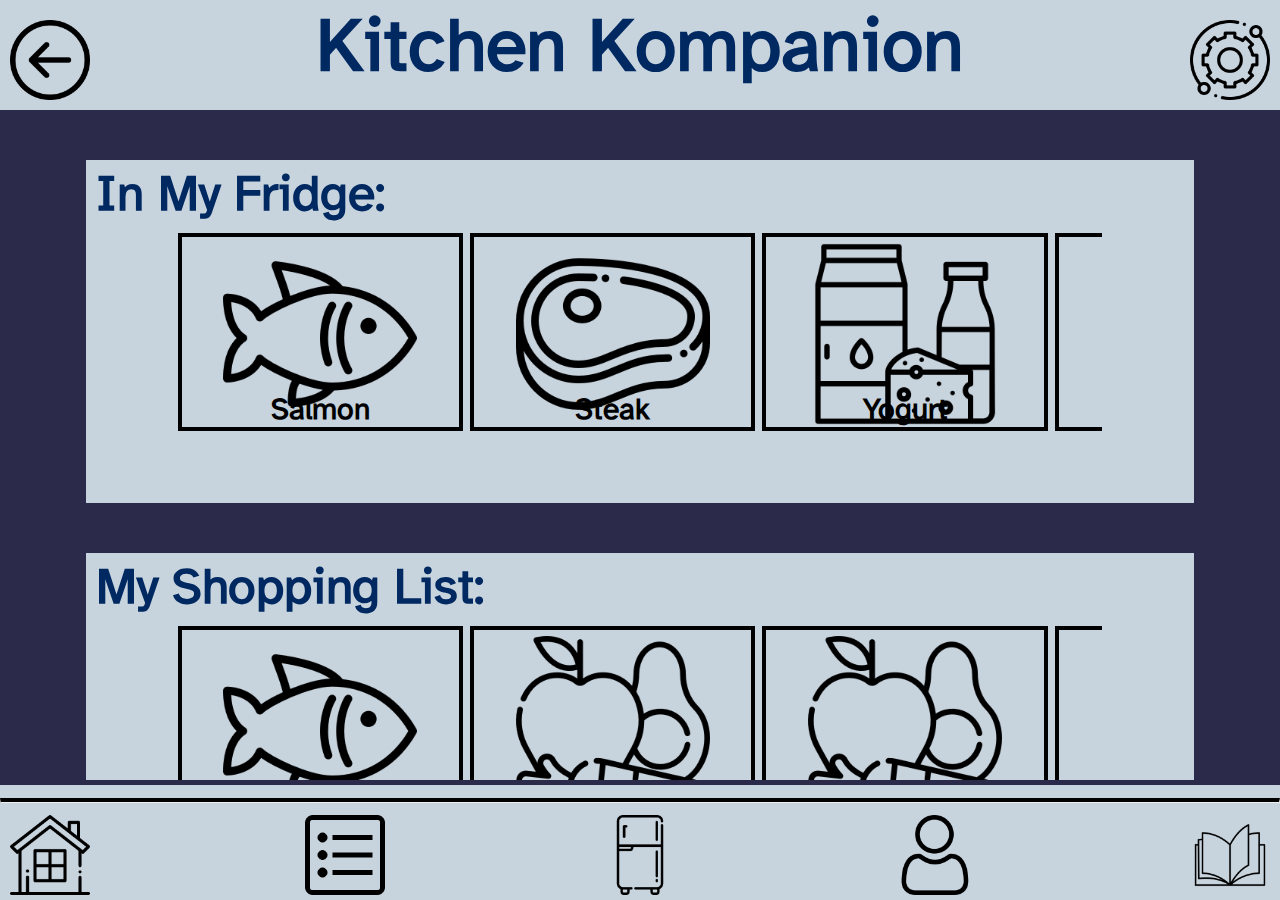
==== commit 9ce3581e: "All major changes, good luck." ====
--- a/all_screens/index.html
+++ b/all_screens/index.html
@@ -47,7 +47,7 @@
             </div>
         </div>
         
-        <div class="content" style="height: 300px;">
+        <div class="content">
             <label class = "subtitle"> 
                 My Shopping List:
             </label>
@@ -89,23 +89,27 @@
             <div class="content">
                 <div id="modules">
                     <div class="module">
-                        <label class = "bottomtext"> 
-                            Recipe Name
+                        <img src="./images/spagetti.png" style="width: 100%;padding-top: 20px;"></img>
+                        <label class = "bottomtext"> 
+                            Spagetti
                         </label>
                     </div>
                     <div class="module">
-                        <label class = "bottomtext"> 
-                            Recipe Name
+                        <img src="./images/soup.png" style="width: 100%;padding-top: 20px;"></img>
+                        <label class = "bottomtext"> 
+                            Soup
                         </label>
                     </div>
                     <div class="module">
-                        <label class = "bottomtext"> 
-                            Recipe Name
+                        <img src="./images/spagetti.png" style="width: 100%;padding-top: 20px;"></img>
+                        <label class = "bottomtext"> 
+                            Spagetti
                         </label>
                     </div>
                     <div class="module">
-                        <label class = "bottomtext"> 
-                            Recipe Name
+                        <img src="./images/ADDBUTTON.png" style="width: 100%;padding-top: 20px;"></img>
+                        <label class = "bottomtext"> 
+                            Add Item
                         </label>
                     </div>
                 </div>
--- a/all_screens/style.css
+++ b/all_screens/style.css
@@ -10,7 +10,7 @@
     padding: 0;
     border: 0;
     outline: 0;
-    background-color: #507255;
+    background-color: #2c2a4a;
 }
 body {
     position: absolute;
